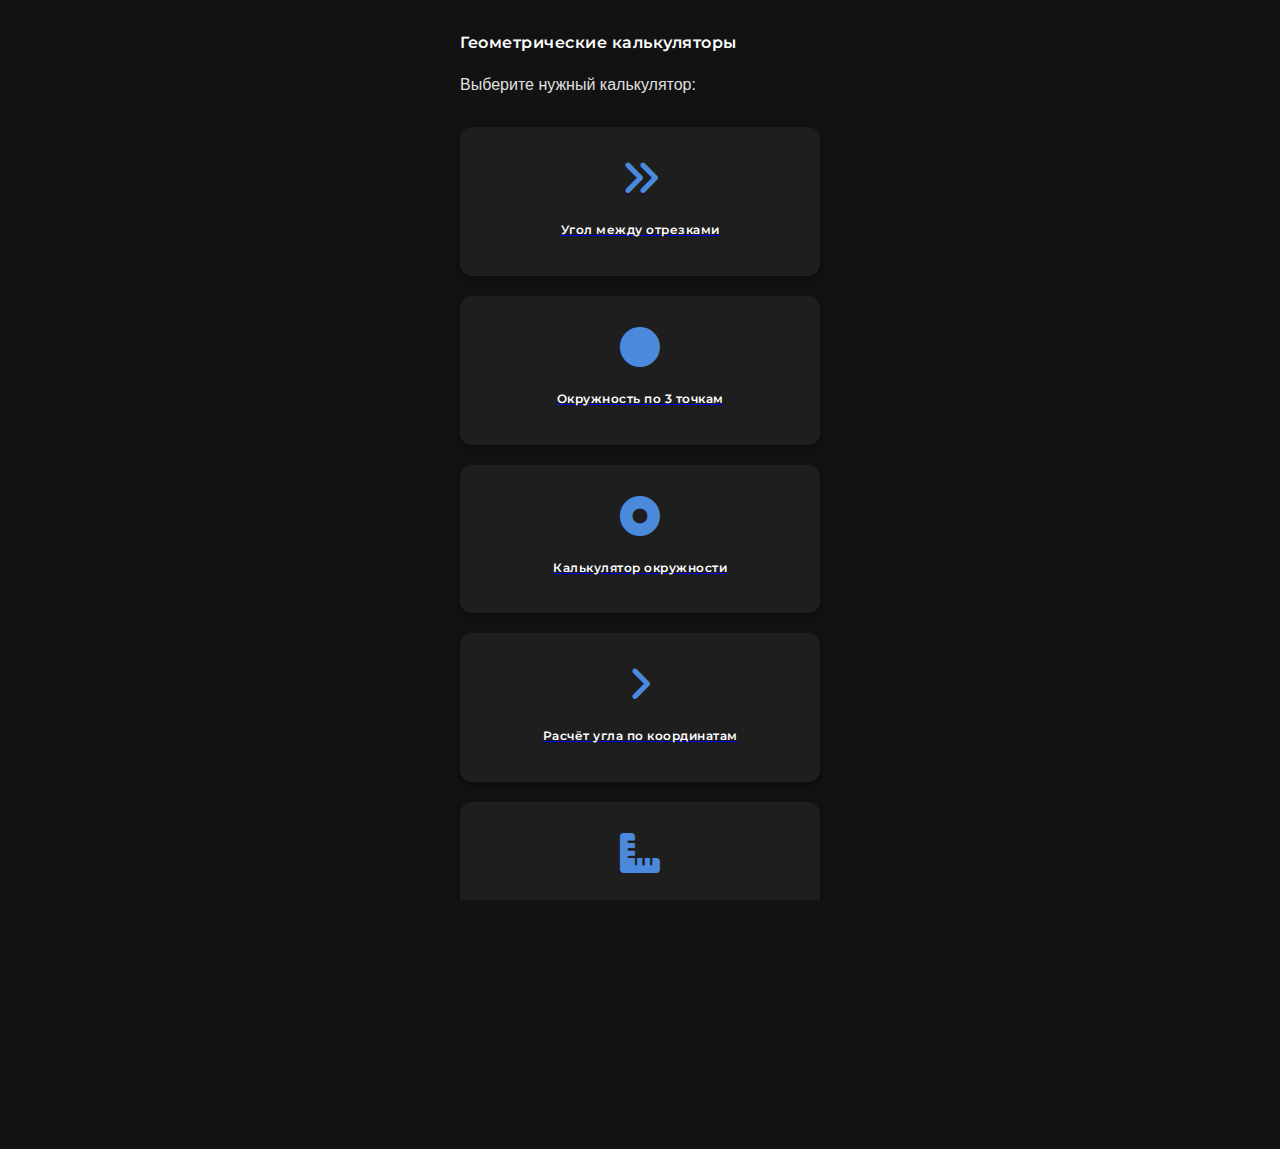
==== index.html @ 3cd1d4a1 "Add files via upload" ====
<!DOCTYPE html>
<html lang="ru">
<head>
    <meta charset="UTF-8">
    <meta name="viewport" content="width=420, initial-scale=1.0, maximum-scale=1.0, user-scalable=no, viewport-fit=cover">
    <meta name="apple-mobile-web-app-capable" content="yes">
    <meta name="mobile-web-app-capable" content="yes">
    <script src="swipe.js"></script>
    <title>Геометрические калькуляторы</title>
    <link rel="stylesheet" href="styles.css">
    <link rel="stylesheet" href="https://cdnjs.cloudflare.com/ajax/libs/font-awesome/6.0.0/css/all.min.css">
    <link href="https://fonts.googleapis.com/css2?family=Montserrat:wght@500;600;700&display=swap" rel="stylesheet">
</head>
<body>
    <div class="container">
        <h1>Геометрические калькуляторы</h1>
        <p>Выберите нужный калькулятор:</p>
        
        <div class="calculator-grid">
            <a href="pointDot.HTML" class="calculator-card">
                <div class="calculator-icon">
                    <i class="fas fa-angle-double-right"></i>
                </div>
                <h3>Угол между отрезками</h3>
            </a>
            
            <a href="Pointcircle.html" class="calculator-card">
                <div class="calculator-icon">
                    <i class="fas fa-circle"></i>
                </div>
                <h3>Окружность по 3 точкам</h3>
            </a>
            
            <a href="circle.html" class="calculator-card">
                <div class="calculator-icon">
                    <i class="fas fa-dot-circle"></i>
                </div>
                <h3>Калькулятор окружности</h3>
            </a>
            
            <a href="angle.html" class="calculator-card">
                <div class="calculator-icon">
                    <i class="fas fa-angle-right"></i>
                </div>
                <h3>Расчёт угла по координатам</h3>
            </a>
            
            <a href="2line2.html" class="calculator-card">
                <div class="calculator-icon">
                    <i class="fas fa-ruler-combined"></i>
                </div>
                <h3>Центры отверстий и угол</h3>
            </a>

            <a href="telegram-bot.html" class="calculator-card">
                <div class="calculator-icon">
                    <i class="fas fa-robot"></i>
                </div>
                <h3>Telegram Bot</h3>
            </a>
        </div>
    </div>
</body>
</html>
---- styles.css ----
:root {
  --bg-color: #121212;
  --card-color: #1E1E1E;
  --primary: #4A89DC;
  --primary-hover: #3A6DBF;
  --secondary: #37BC9B;
  --text: #E0E0E0;
  --text-secondary: #A0A0A0;
  --border-radius: 12px;
  --shadow: 0 4px 8px rgba(0,0,0,0.3);
}

* {
  box-sizing: border-box;
  margin: 0;
  padding: 0;
}

html, body {
  width: 100%;
  height: 100%;
  overflow: hidden;
  margin: 0 auto;
  max-width: 420px;
  touch-action: pan-y;
}

body {
  font-family: 'Segoe UI', Roboto, sans-serif;
  background-color: var(--bg-color);
  color: var(--text);
  line-height: 1.6;
  padding: 20px;
  min-height: 100vh;
  position: relative;
}

.page-transition {
  transition: transform 0.4s ease;
}

.slide-left {
  transform: translateX(-100%);
}

.slide-right {
  transform: translateX(100%);
}

html, body {
  width: 100%;
  height: 100%;
  overflow-x: hidden;
}

.container {
  width: 100%;
  min-height: 100vh;
  margin: 0;
  padding: 10px;
}

.calculator-container {
  width: 100%;
  margin: 0;
  padding: 10px;
  box-sizing: border-box;
}

@media (max-width: 450px) {
  .calculator-container {
    width: 100%;
    padding: 10px;
  }
}

.card {
  background-color: var(--card-color);
  border-radius: var(--border-radius);
  box-shadow: var(--shadow);
  padding: 20px;
  margin-bottom: 20px;
}

h1, h2, h3 {
  color: white;
  margin-bottom: 16px;
  font-family: 'Montserrat', sans-serif;
  font-weight: 600;
  letter-spacing: 0.5px;
}

h1 {
  font-size: 1.0rem;
}

h2 {
  font-size: 0.87rem;
}

h3 {
  font-size: 0.73rem;
}

input[type="number"] {
  width: 100%;
  padding: 12px;
  border: 1px solid #333;
  border-radius: var(--border-radius);
  background-color: #2A2A2A;
  color: var(--text);
  font-size: 16px;
  margin-bottom: 12px;
  display: block;
  box-sizing: border-box;
}

input::placeholder {
  font-size: 18px;
  line-height: 1.2;
  padding-top: 2px;
  opacity: 0.9;
}

@media (max-width: 600px) {
  input::placeholder {
    font-size: 16px;
  }
}

input[type="text"] {
  width: 100%;
  padding: 12px;
  border: 1px solid #333;
  border-radius: var(--border-radius);
  background-color: #2A2A2A;
  color: var(--text);
  font-size: 16px;
  margin-bottom: 12px;
}

button {
  background-color: var(--primary);
  color: white;
  border: none;
  padding: 12px 24px;
  border-radius: var(--border-radius);
  font-size: 16px;
  cursor: pointer;
  transition: background-color 0.3s;
  width: 100%;
}

button:hover {
  background-color: var(--primary-hover);
}

.canvas-container {
  width: 100%;
  height: 300px;
  background-color: var(--card-color);
  border-radius: var(--border-radius);
  box-shadow: var(--shadow);
  margin: 20px 0;
}

.result {
  text-align: center;
  font-size: 18px;
  padding: 12px;
  color: #FFFFFF;
}

/* Мобильная адаптация */
@media (max-width: 600px) {
  html {
    font-size: 14px;
  }

  button, 
  input[type="number"],
  input[type="text"] {
    padding: 12px;
    font-size: 16px;
  }

  .calculator-card {
    padding: 15px;
    margin-bottom: 10px;
  }

  .calculator-icon {
    font-size: 30px;
  }

  .canvas-container {
    height: 250px;
  }

  .calculator-grid {
    grid-template-columns: 1fr;
    gap: 10px;
  }
  
  .card {
    padding: 15px;
  }
}

/* Стили для главной страницы */
.calculator-grid {
  display: grid;
  grid-template-columns: repeat(auto-fill, minmax(250px, 1fr));
  gap: 20px;
  margin-top: 30px;
}

.calculator-card {
  background-color: var(--card-color);
  border-radius: var(--border-radius);
  box-shadow: var(--shadow);
  padding: 20px;
  text-align: center;
  transition: transform 0.3s;
  cursor: pointer;
}

.calculator-card:hover {
  transform: translateY(-5px);
}

.calculator-icon {
  font-size: 40px;
  margin-bottom: 10px;
  color: var(--primary);
}
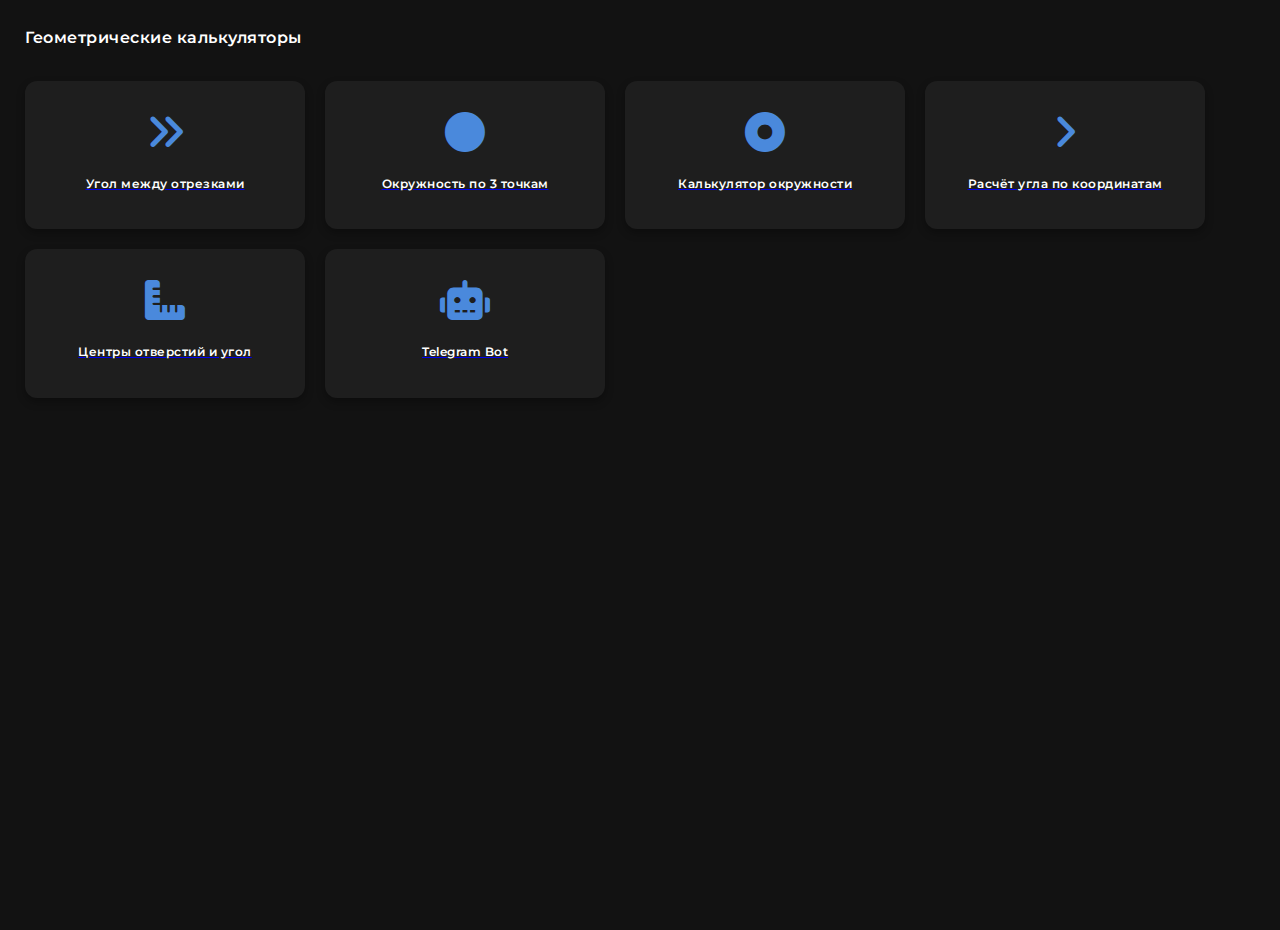
==== commit f4214a99: "Add files via upload" ====
--- a/index.html
+++ b/index.html
@@ -14,7 +14,7 @@
 <body>
     <div class="container">
         <h1>Геометрические калькуляторы</h1>
-        <p>Выберите нужный калькулятор:</p>
+
         
         <div class="calculator-grid">
             <a href="pointDot.HTML" class="calculator-card">
--- a/styles.css
+++ b/styles.css
@@ -18,11 +18,10 @@
 
 html, body {
   width: 100%;
-  height: 100%;
-  overflow: hidden;
-  margin: 0 auto;
-  max-width: 420px;
-  touch-action: pan-y;
+  min-height: 100vh;
+  margin: 0;
+  padding: 0;
+  overflow-x: hidden;
 }
 
 body {
@@ -30,21 +29,36 @@
   background-color: var(--bg-color);
   color: var(--text);
   line-height: 1.6;
-  padding: 20px;
-  min-height: 100vh;
-  position: relative;
-}
-
-.page-transition {
-  transition: transform 0.4s ease;
-}
-
-.slide-left {
-  transform: translateX(-100%);
-}
-
-.slide-right {
-  transform: translateX(100%);
+  padding: 15px;
+  display: flex;
+  flex-direction: column;
+}
+
+.container {
+  width: 100%;
+  max-width: 1200px;
+  margin: 0 auto;
+  padding: 15px;
+  flex: 1;
+}
+
+.calculator-container {
+  width: 100%;
+  padding: 15px;
+  box-sizing: border-box;
+}
+
+/* Медиа-запросы для адаптивности */
+@media (min-width: 768px) {
+  .container {
+    padding: 20px 40px;
+  }
+}
+
+@media (min-width: 1200px) {
+  .container {
+    padding: 20px 60px;
+  }
 }
 
 html, body {
@@ -78,8 +92,17 @@
   background-color: var(--card-color);
   border-radius: var(--border-radius);
   box-shadow: var(--shadow);
-  padding: 20px;
-  margin-bottom: 20px;
+  padding: 15px;
+  margin-bottom: 15px;
+  width: 100%;
+  box-sizing: border-box;
+}
+
+@media (min-width: 600px) {
+  .card {
+    padding: 20px;
+    margin-bottom: 20px;
+  }
 }
 
 h1, h2, h3 {
@@ -157,11 +180,20 @@
 
 .canvas-container {
   width: 100%;
-  height: 300px;
+  min-height: 250px;
+  height: auto;
+  max-height: 70vh;
   background-color: var(--card-color);
   border-radius: var(--border-radius);
   box-shadow: var(--shadow);
-  margin: 20px 0;
+  margin: 15px 0;
+  overflow: hidden;
+}
+
+@media (min-width: 768px) {
+  .canvas-container {
+    margin: 20px 0;
+  }
 }
 
 .result {
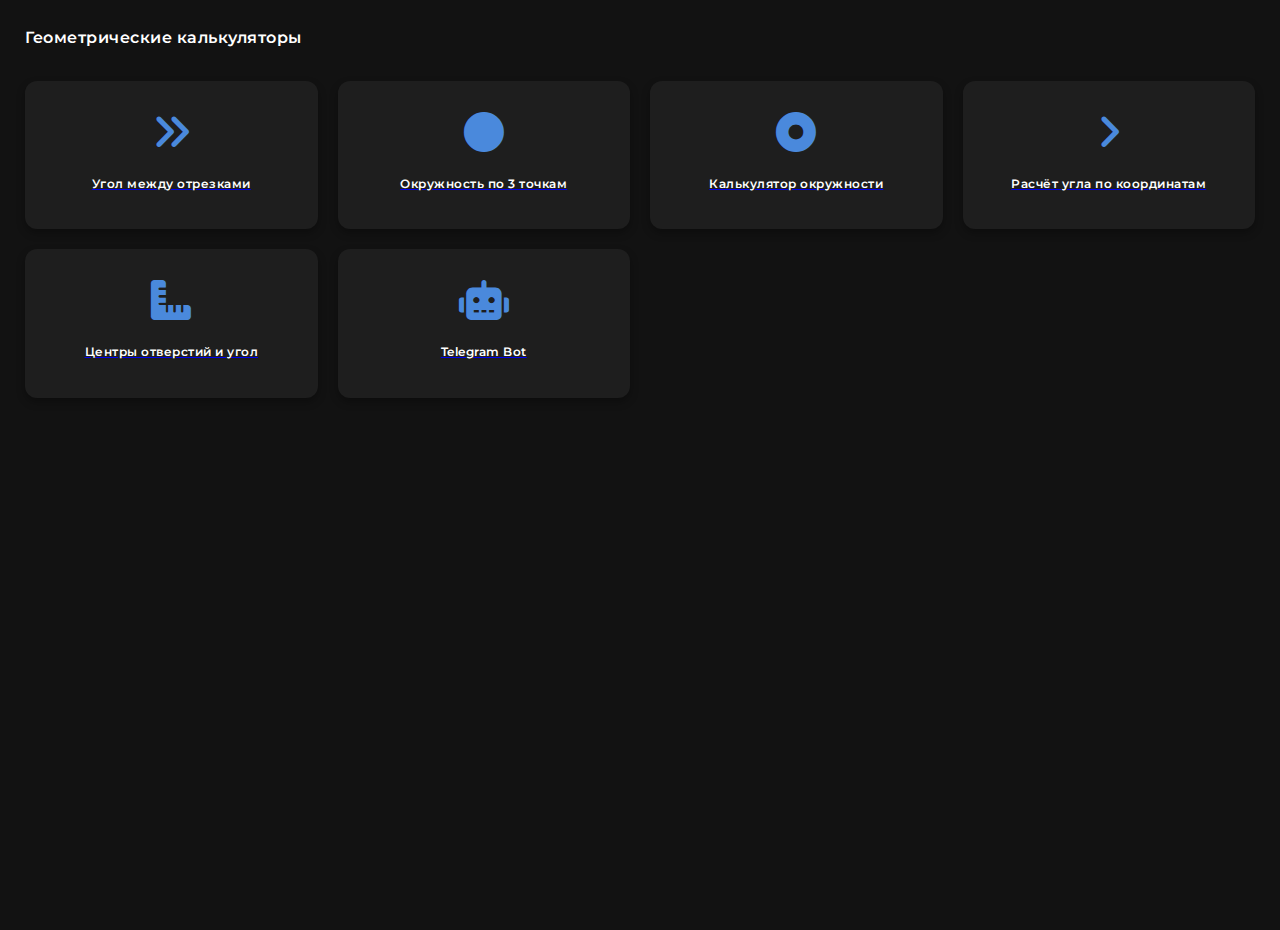
==== commit fe8cae2f: "Add files via upload" ====
--- a/index.html
+++ b/index.html
@@ -2,10 +2,10 @@
 <html lang="ru">
 <head>
     <meta charset="UTF-8">
-    <meta name="viewport" content="width=420, initial-scale=1.0, maximum-scale=1.0, user-scalable=no, viewport-fit=cover">
+    <meta name="viewport" content="width=device-width, initial-scale=1.0">
     <meta name="apple-mobile-web-app-capable" content="yes">
     <meta name="mobile-web-app-capable" content="yes">
-    <script src="swipe.js"></script>
+    <!-- Удален swipe.js -->
     <title>Геометрические калькуляторы</title>
     <link rel="stylesheet" href="styles.css">
     <link rel="stylesheet" href="https://cdnjs.cloudflare.com/ajax/libs/font-awesome/6.0.0/css/all.min.css">
--- a/styles.css
+++ b/styles.css
@@ -36,10 +36,10 @@
 
 .container {
   width: 100%;
-  max-width: 1200px;
+  padding: 10px;
   margin: 0 auto;
-  padding: 15px;
-  flex: 1;
+  box-sizing: border-box;
+  max-width: 100%;
 }
 
 .calculator-container {
